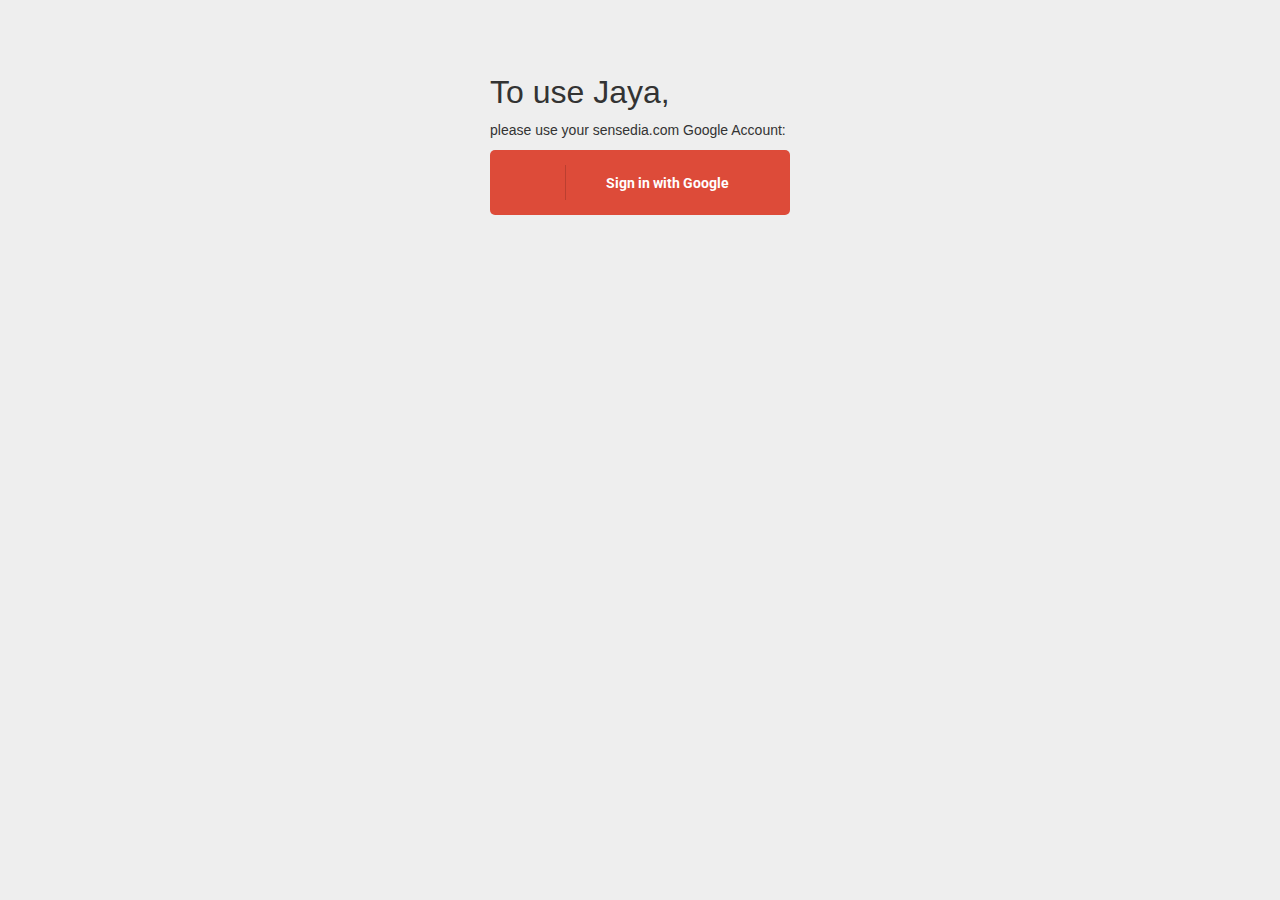
==== src/main/resources/web/login.html @ 8c3bc33b "Integrando interface web" ====
<!DOCTYPE html>
<html lang="en">
  <head>
    <meta charset="utf-8">
    <meta name="viewport" content="width=device-width, initial-scale=1.0">
    <meta name="description" content="">
    <meta name="author" content="">

    <title>Jaya</title>

    <link href="css/bootstrap.css" rel="stylesheet"></link>

    <style>
		body {
		  padding-top: 40px;
		  padding-bottom: 40px;
		  background-color: #eee;
		}

		.form-signin {
		  max-width: 330px;
		  padding: 15px;
		  margin: 0 auto;
		}
		.form-signin .form-signin-heading,
		.form-signin .checkbox {
		  margin-bottom: 10px;
		}
		
		#customBtn {
			display: inline-block;
			background: #dd4b39;
			color: white;
			border-radius: 5px;
			white-space: nowrap;
		}
		#customBtn:hover {
			background: #e74b37;
			cursor: hand;
		}
		span.label {
			font-weight: bold;
		}
		span.icon {
			background: url('https://google-developers.appspot.com/+/images/branding/btn_red_32.png') transparent 5px 50% no-repeat;
			display: inline-block;
			vertical-align: middle;
			width: 50px;
			height: 35px;
			border-right: #bb3f30 1px solid;
		}
		span.buttonText {
			display: inline-block;
			vertical-align: middle;
			padding-left: 35px;
			padding-right: 35px;
			font-size: 14px;
			font-weight: bold;
			/* Use the Roboto font that is loaded in the <head> */
			font-family: 'Roboto',arial,sans-serif;
		}
	</style>
	
	<script src="//ajax.googleapis.com/ajax/libs/jquery/1.8.2/jquery.min.js"></script>
  </head>

  <body>

    <div class="container">

      <form class="form-signin">
        <h2 class="form-signin-heading">To use Jaya,</h2>
		<p>please use your sensedia.com Google Account:</p>
        <button id="customBtn" class="btn btn-large btn-google btn-block" type="submit">
			<span class="icon"></span>
			<span class="buttonText">Sign in with Google</span>
		</button>
		<p class="btn btn-success btn-block hide alert"></p>
      </form>

    </div> <!-- /container -->

	
	<link href="http://fonts.googleapis.com/css?family=Roboto" rel="stylesheet" type="text/css">
	<script type="text/javascript">
		(function() {
			var po = document.createElement('script');
			po.type = 'text/javascript'; po.async = true;
			po.src = 'https://apis.google.com/js/client:plusone.js?onload=render';
			var s = document.getElementsByTagName('script')[0];
			s.parentNode.insertBefore(po, s);
		})();

		function render() {
			gapi.signin.render('customBtn', {
				'callback': 'signInCallback',
				// 'redirecturi': 'postmessage',
				// 'accesstype': 'offline',
				'clientid': '645297680906-fjr47j44us470n5g4hpent6g9hvd8nja.apps.googleusercontent.com',
				'cookiepolicy': 'single_host_origin',
				'requestvisibleactions': 'http://schemas.google.com/AddActivity',
				'scope': 'https://www.googleapis.com/auth/plus.login https://www.googleapis.com/auth/userinfo.email'
			});
		}

		function signInCallback(authResult) {
			console.log( "received response" );
			console.dir(authResult);

			if (authResult['access_token']) {

				// Send the code to the server
				$.ajax({
					type: 'POST',
					url: 'api/access/connect',
					contentType: 'text/plain; charset=utf-8',
					success: function(result) {

						$("#customBtn").addClass("hide");
						$("p.alert").removeClass("alert-danger hide").addClass( "alert-success").html("Success!").show();
						localStorage[ 'Jaya-Session-ID' ] = result;
						setTimeout( function() { window.location.href = "index.html" }, 1000 );

					},
					error: function(result) {
						console.dir(result);
					},
					processData: false,
					data: authResult['access_token']
				});
			} else if (authResult['error']) {
				// There was an error.
				// Possible error codes:
				//   "access_denied" - User denied access to your app
				//   "immediate_failed" - Could not automatially log in the user
				// console.log('There was an error: ' + authResult['error']);
			}
		}
	</script>
  
  </body>
</html>
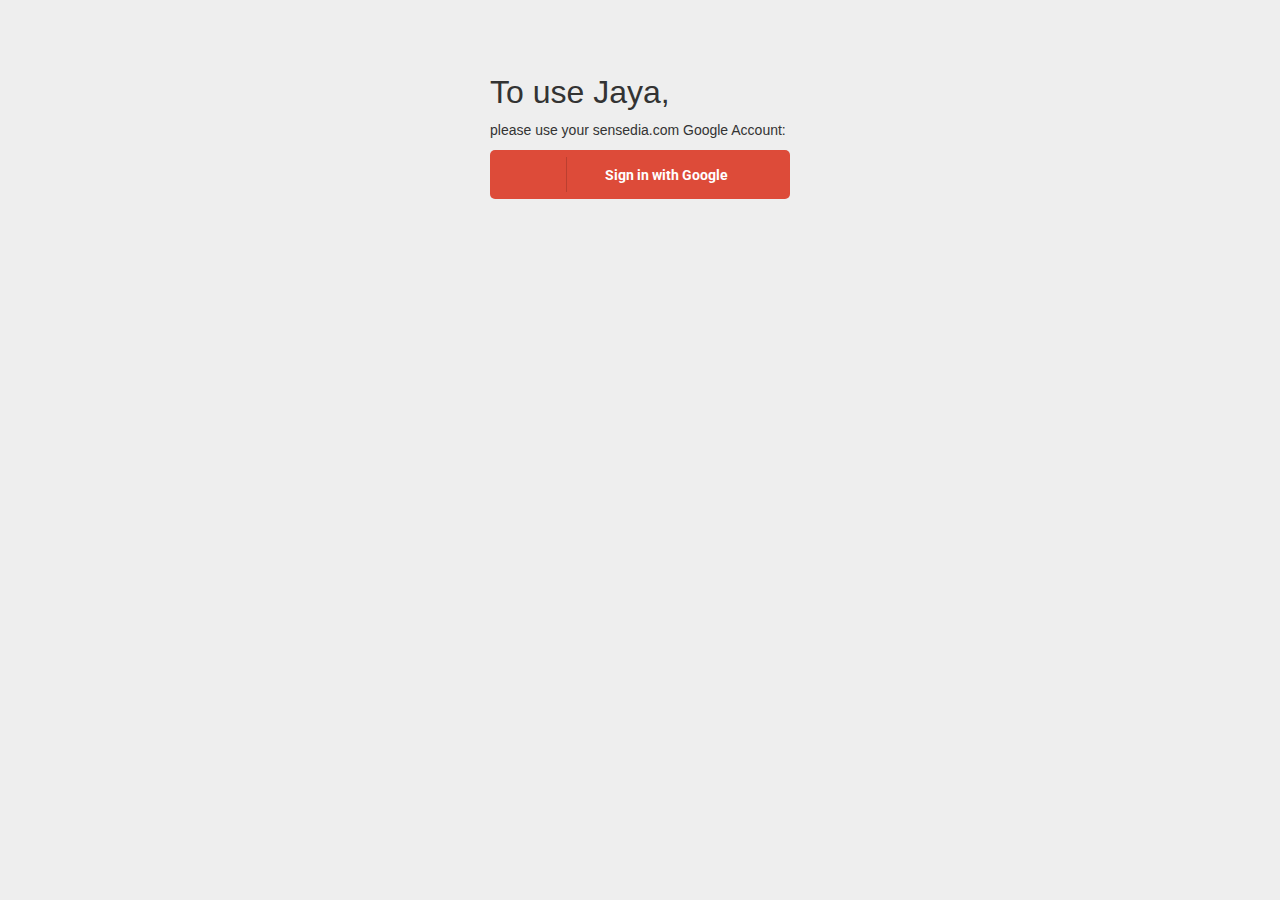
==== commit f23d656e: "Implementando signout" ====
--- a/src/main/resources/web/login.html
+++ b/src/main/resources/web/login.html
@@ -71,7 +71,7 @@
       <form class="form-signin">
         <h2 class="form-signin-heading">To use Jaya,</h2>
 		<p>please use your sensedia.com Google Account:</p>
-        <button id="customBtn" class="btn btn-large btn-google btn-block" type="submit">
+        <button id="customBtn" class="btn btn-large btn-google btn-block" type="button">
 			<span class="icon"></span>
 			<span class="buttonText">Sign in with Google</span>
 		</button>
@@ -96,6 +96,7 @@
 				'callback': 'signInCallback',
 				// 'redirecturi': 'postmessage',
 				// 'accesstype': 'offline',
+				'hd': 'sensedia.com',
 				'clientid': '645297680906-fjr47j44us470n5g4hpent6g9hvd8nja.apps.googleusercontent.com',
 				'cookiepolicy': 'single_host_origin',
 				'requestvisibleactions': 'http://schemas.google.com/AddActivity',
@@ -119,11 +120,13 @@
 						$("#customBtn").addClass("hide");
 						$("p.alert").removeClass("alert-danger hide").addClass( "alert-success").html("Success!").show();
 						localStorage[ 'Jaya-Session-ID' ] = result;
+						localStorage[ 'Jaya-Access-Token' ] = authResult['access_token'];
 						setTimeout( function() { window.location.href = "index.html" }, 1000 );
 
 					},
 					error: function(result) {
 						console.dir(result);
+						$.get('https://accounts.google.com/o/oauth2/revoke?token=' + authResult['access_token']);
 					},
 					processData: false,
 					data: authResult['access_token']
